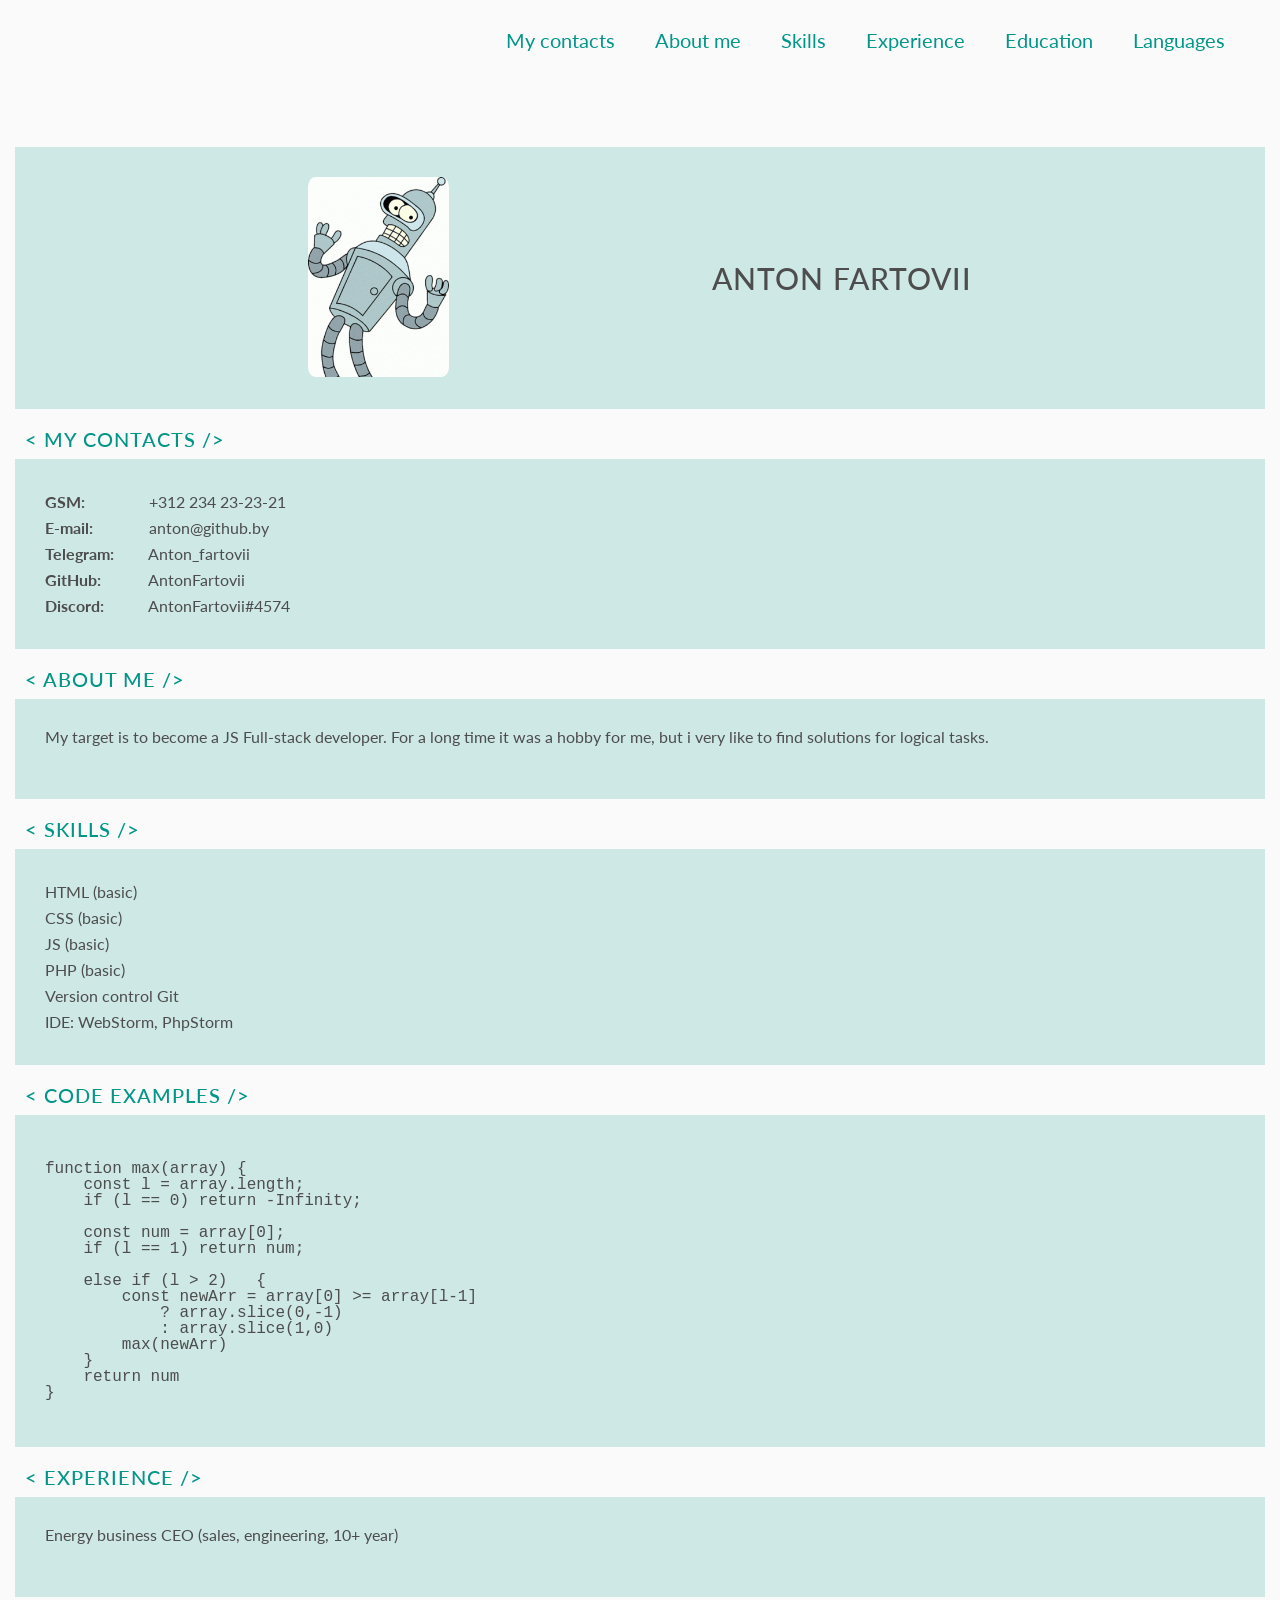
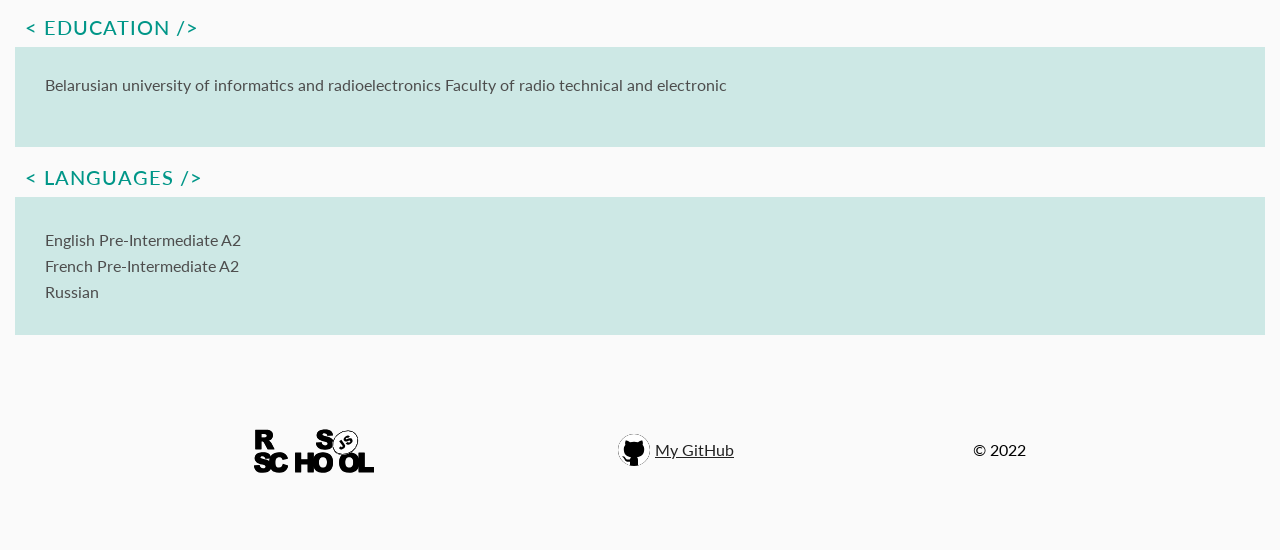
==== index.html @ df0a8c98 "fix: bags section CODE" ====
<!doctype html>
<html lang="en">
<head>
    <meta charset="UTF-8">
    <meta name="viewport" content="width=device-width,initial-scale=1.0,viewport-fit=cover">
    <meta http-equiv="X-UA-Compatible" content="ie=edge">
    <link rel="preconnect" href="https://fonts.googleapis.com">
    <link rel="preconnect" href="https://fonts.gstatic.com" crossorigin>
    <link href="https://fonts.googleapis.com/css2?family=Lato:ital,wght@0,100;0,300;0,400;0,700;0,900;1,100;1,300;1,400;1,700;1,900&display=swap" rel="stylesheet">
    <link rel="icon" href="assets/favicon.ico">
    <link rel="stylesheet" href="./styles/reset.css">
    <link rel="stylesheet" href="./styles/styles.css">
    <title>cv</title>
</head>

<body>

<header>
    <div class="container">
            <nav class="nav">
                <ul class="nav-list">
                    <li class="nav-item">
                        <a href="#contacts" class="nav-link">My contacts</a>
                    </li>
                    <li class="nav-item">
                        <a href="#about" class="nav-link">About me</a>
                    </li>
                    <li class="nav-item">
                        <a href="#skills" class="nav-link">Skills</a></li>
                    <li class="nav-item">
                        <a href="#experience" class="nav-link">Experience</a>
                    </li>
                    <li class="nav-item">
                        <a href="#education" class="nav-link">Education</a>
                    </li>
                    <li class="nav-item">
                        <a href="#languages" class="nav-link">Languages</a>
                    </li>
                </ul>
            </nav>
    </div>
</header>

<main>
    <div class="container">
        <section class="section section-profile" id="profile">
            <div>
                <img src="./assets/img/avatar.gif" alt="Anton photo"/>
            </div>
            <div>
                <h1 class="section-title">Anton Fartovii</h1>
            </div>
        </section>
        <section class="section" id="contacts">
            <h2 class="section-title">&lt; My contacts &#47;&gt;</h2>
            <ul>
                <li><b>GSM:</b> +312 234 23-23-21</li>
                <li><b>E-mail:</b> anton@github.by</li>
                <li><b>Telegram:</b> Anton_fartovii</li>
                <li><b>GitHub:</b> AntonFartovii</li>
                <li><b>Discord:</b> AntonFartovii#4574</li>
            </ul>
        </section>
        <section class="section" id="about">
            <h2 class="section-title">&lt; About me &#47;&gt;</h2>
            <p>
                My target is to become a JS Full-stack developer.
                For a long time it was a hobby for me, but i very
                like to find solutions for logical tasks.
            </p>
        </section>
        <section class="section" id="skills">
            <h2 class="section-title">&lt; Skills &#47;&gt;</h2>
            <ul>
                <li>HTML (basic)</li>
                <li>CSS (basic)</li>
                <li>JS (basic)</li>
                <li>PHP (basic)</li>
                <li>Version control Git</li>
                <li>IDE: WebStorm, PhpStorm</li>
            </ul>
        </section>
        <section class="section" id="code">
            <h2 class="section-title">&lt; Code examples &#47;&gt;</h2>
            <pre class="pre">
<code>
function max(array) {
    const l = array.length;
    if (l == 0) return -Infinity;

    const num = array[0];
    if (l == 1) return num;

    else if (l > 2)   {
        const newArr = array[0] >= array[l-1]
            ? array.slice(0,-1)
            : array.slice(1,0)
        max(newArr)
    }
    return num
}
</code>
</pre>

        </section>
        <section class="section" id="experience">
            <h2 class="section-title">&lt; Experience &#47;&gt;</h2>
            <p>
                Energy business CEO (sales, engineering, 10+ year)
            </p>
        </section>
        <section class="section" id="education">
            <h2 class="section-title">&lt; Education &#47;&gt;</h2>
            <p>
                Belarusian university of informatics and radioelectronics
                Faculty of radio technical and electronic
            </p>
        </section>
        <section class="section" id="languages">
            <h2 class="section-title">&lt; Languages &#47;&gt;</h2>
                <ul>
                    <li>English Pre-Intermediate A2</li>
                    <li>French Pre-Intermediate A2</li>
                    <li>Russian</li>
                </ul>
        </section>
    </div>
</main>

<footer class="footer">
    <div class="container container-footer">
        <div class="rss-logo">
            <a href="https://rs.school/js/">
                <img src="./assets/svg/rs_school_js.svg" alt="The Rolling Scopes Shcoll Logo" />
            </a>
        </div>
        <div class="git-logo">
            <a href="https://github.com/AntonFartovii">
                <img src="./assets/svg/github-logo.svg" alt="GitHub Logo" />
                My GitHub
            </a>
        </div>
        <div>
            © 2022
        </div>


    </div>
</footer>

</body>
</html>
---- styles/styles.css ----
@font-face {
    font-family: Lato;
    src: url("../assets/fonts/Lato");
}

html {
    scroll-behavior: smooth;
}

body {
    font-family: 'Lato', sans-serif;
    display: flex;
    flex-direction: column;
    justify-content: space-between;
    background: #fafafa ;
}
/**************** for all ******************/
.nav-link, h2 {
    color: #009688;
}

.container {
    height:  100%;
    max-width: 1440px;
    margin: 0 auto;
    padding: 15px;
}

/**************** header ******************/
.nav {
}

.nav-list {
    display: flex;
    justify-content: flex-end;
    list-style: none;
    padding: 0 20px;
    line-height: 50px;
    flex-wrap: wrap;
    align-content: flex-end;
    align-items: flex-start;
}
.nav-link {
    font-size: 20px;
    padding: 0 20px;
    line-height: 50px;
    text-decoration: none;
}
.nav-link:hover {
    text-decoration: underline;
}

/**************** main ******************/
.container .section {
    font-size: 16px;
    position: relative;
    /*max-width: 900px;*/
    min-height: 100px;
    padding: 30px;
    margin: 0 auto;
    margin-top: 50px;
    background: #0096882e;
    color: #4d4d4d;
    /*border: 1px solid #0096882e;*/
}
.section li {
    padding: 5px 0;
}
.section li b {
    display: inline-block;
    width: 100px;
}

.section-title {
    font-weight: 500;
    text-transform: uppercase;
    letter-spacing: 1px;
    word-break: break-word
}
h1 {
    font-size: 30px;
}

h2 {
    font-size: 20px;
    position: absolute;
    left: 0px;
    top: -35px;
    padding: 5px 10px;
    border-radius: 7px;
}
.section-profile {
    display: flex;
    justify-content: space-evenly;
    align-items: center;
    flex-direction: row;
    flex-wrap: nowrap;
}
.section-profile img {
    position: relative;
    border-radius: 5%;
    max-width: 200px;
    max-height: 200px;
}

.pre {
    white-space: pre;
    word-break: break-word;
    word-wrap: break-word;
    display: block;
    overflow-x: auto;
}

/**************** footer ******************/
.container-footer {
    min-height: 200px;
}

.container-footer, .git-logo a, .rss-logo a {

    display: flex;
    justify-content: space-evenly;
    align-items: center;
    flex-direction: row;

}

.git-logo img {
    border-radius: 50%;
    background: #000;
    margin: 0 5px;

}
.rss-logo {
    width: 120px;
    height: 45px;
    background-image: url(../assets/svg/rs_school_js.svg);
    background-size: contain;
    background-repeat: no-repeat;
}

/**************** media ******************/
@media (max-width: 768px) {
    .container-footer > div {
        margin: 10px 0;
    }
    .section-profile, .container-footer {
        justify-content: center;
        flex-direction: column;
        flex-wrap: nowrap;
        align-items: center;
        align-content: center;
    }
}
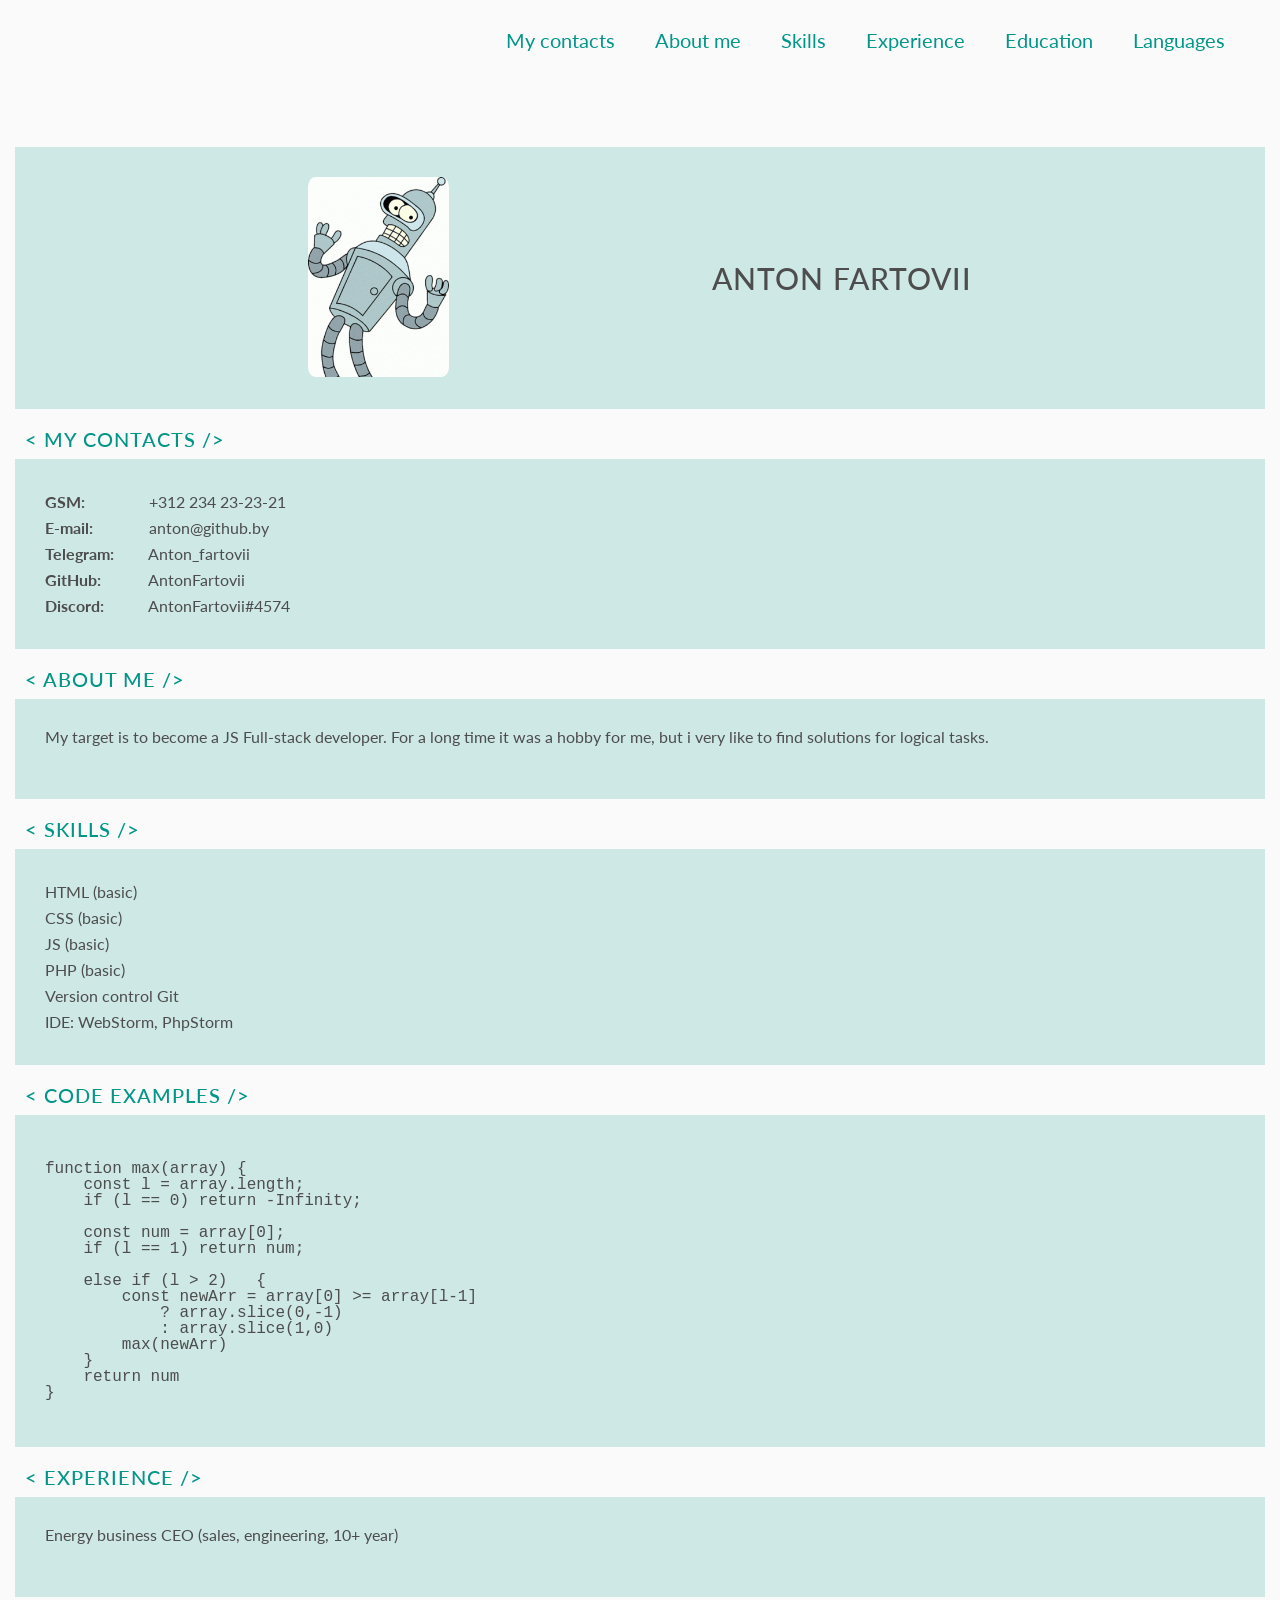
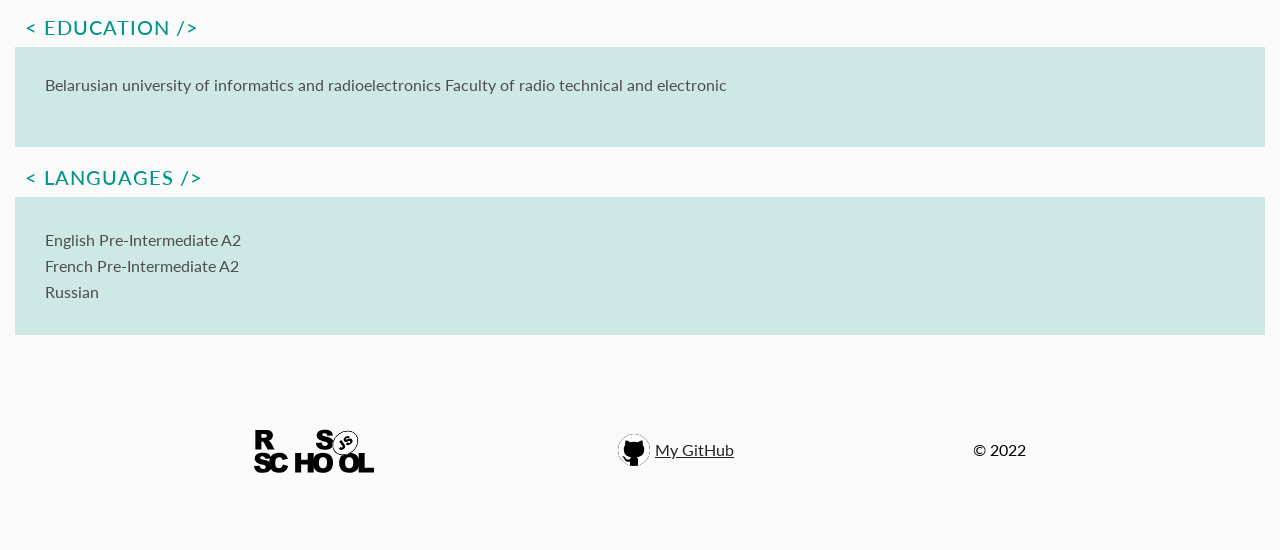
==== commit 7e6dcb27: "fix: bugs rss logo" ====
--- a/index.html
+++ b/index.html
@@ -131,7 +131,6 @@
     <div class="container container-footer">
         <div class="rss-logo">
             <a href="https://rs.school/js/">
-                <img src="./assets/svg/rs_school_js.svg" alt="The Rolling Scopes Shcoll Logo" />
             </a>
         </div>
         <div class="git-logo">
--- a/styles/styles.css
+++ b/styles/styles.css
@@ -131,7 +131,8 @@
     margin: 0 5px;
 
 }
-.rss-logo {
+.rss-logo a {
+    display: block;
     width: 120px;
     height: 45px;
     background-image: url(../assets/svg/rs_school_js.svg);
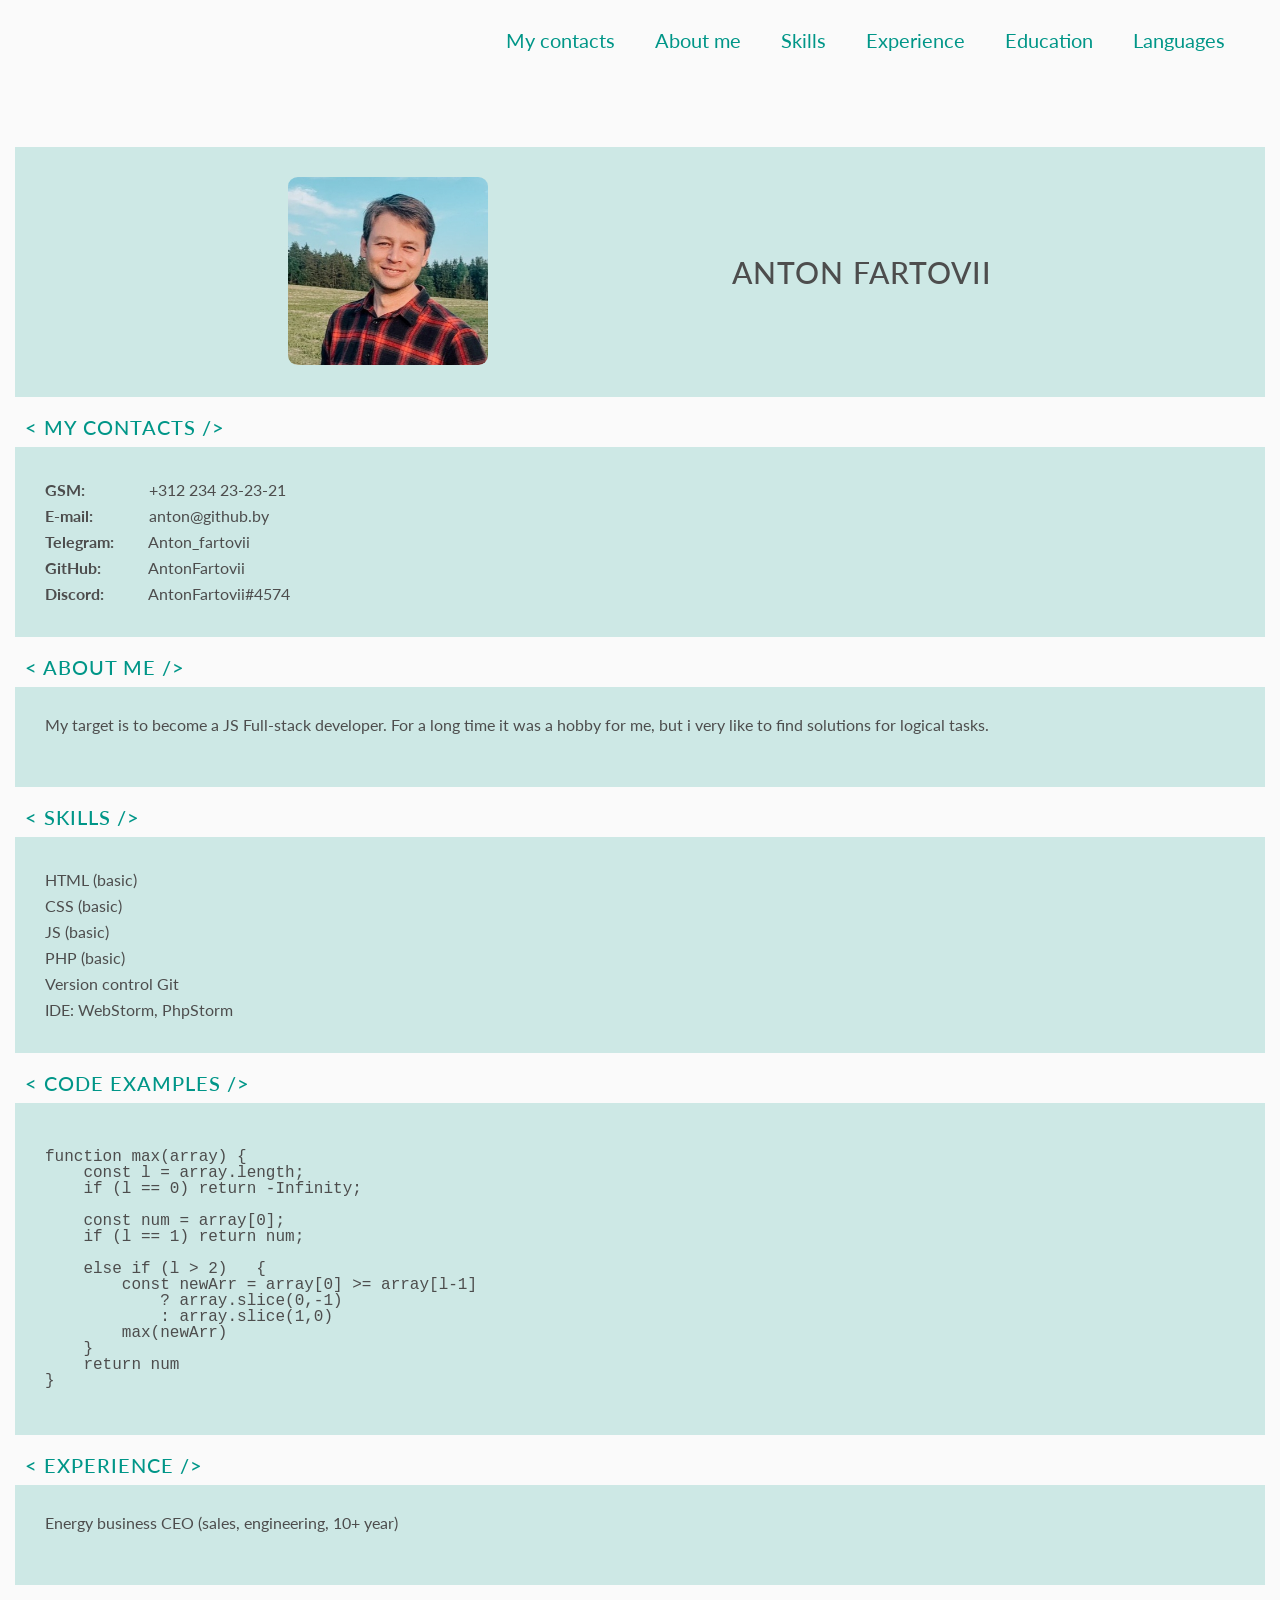
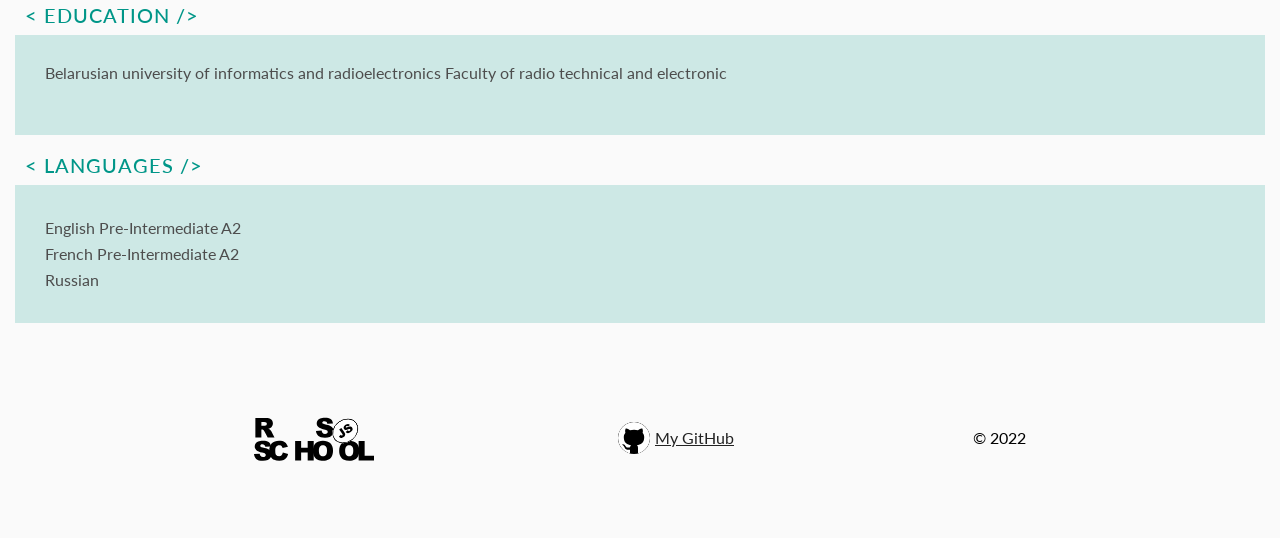
==== commit 08962124: "feat: done" ====
--- a/index.html
+++ b/index.html
@@ -1,4 +1,4 @@
-<!doctype html>
+<!DOCTYPE html>
 <html lang="en">
 <head>
     <meta charset="UTF-8">
@@ -17,27 +17,27 @@
 
 <header>
     <div class="container">
-            <nav class="nav">
-                <ul class="nav-list">
-                    <li class="nav-item">
-                        <a href="#contacts" class="nav-link">My contacts</a>
-                    </li>
-                    <li class="nav-item">
-                        <a href="#about" class="nav-link">About me</a>
-                    </li>
-                    <li class="nav-item">
-                        <a href="#skills" class="nav-link">Skills</a></li>
-                    <li class="nav-item">
-                        <a href="#experience" class="nav-link">Experience</a>
-                    </li>
-                    <li class="nav-item">
-                        <a href="#education" class="nav-link">Education</a>
-                    </li>
-                    <li class="nav-item">
-                        <a href="#languages" class="nav-link">Languages</a>
-                    </li>
-                </ul>
-            </nav>
+        <nav class="nav">
+            <ul class="nav-list">
+                <li class="nav-item">
+                    <a href="#contacts" class="nav-link">My contacts</a>
+                </li>
+                <li class="nav-item">
+                    <a href="#about" class="nav-link">About me</a>
+                </li>
+                <li class="nav-item">
+                    <a href="#skills" class="nav-link">Skills</a></li>
+                <li class="nav-item">
+                    <a href="#experience" class="nav-link">Experience</a>
+                </li>
+                <li class="nav-item">
+                    <a href="#education" class="nav-link">Education</a>
+                </li>
+                <li class="nav-item">
+                    <a href="#languages" class="nav-link">Languages</a>
+                </li>
+            </ul>
+        </nav>
     </div>
 </header>
 
@@ -45,7 +45,7 @@
     <div class="container">
         <section class="section section-profile" id="profile">
             <div>
-                <img src="./assets/img/avatar.gif" alt="Anton photo"/>
+                <img src="./assets/img/im2.jpg" alt="Anton photo">
             </div>
             <div>
                 <h1 class="section-title">Anton Fartovii</h1>
@@ -118,11 +118,11 @@
         </section>
         <section class="section" id="languages">
             <h2 class="section-title">&lt; Languages &#47;&gt;</h2>
-                <ul>
-                    <li>English Pre-Intermediate A2</li>
-                    <li>French Pre-Intermediate A2</li>
-                    <li>Russian</li>
-                </ul>
+            <ul>
+                <li>English Pre-Intermediate A2</li>
+                <li>French Pre-Intermediate A2</li>
+                <li>Russian</li>
+            </ul>
         </section>
     </div>
 </main>
@@ -135,7 +135,7 @@
         </div>
         <div class="git-logo">
             <a href="https://github.com/AntonFartovii">
-                <img src="./assets/svg/github-logo.svg" alt="GitHub Logo" />
+                <img src="./assets/svg/github-logo.svg" alt="GitHub Logo">
                 My GitHub
             </a>
         </div>
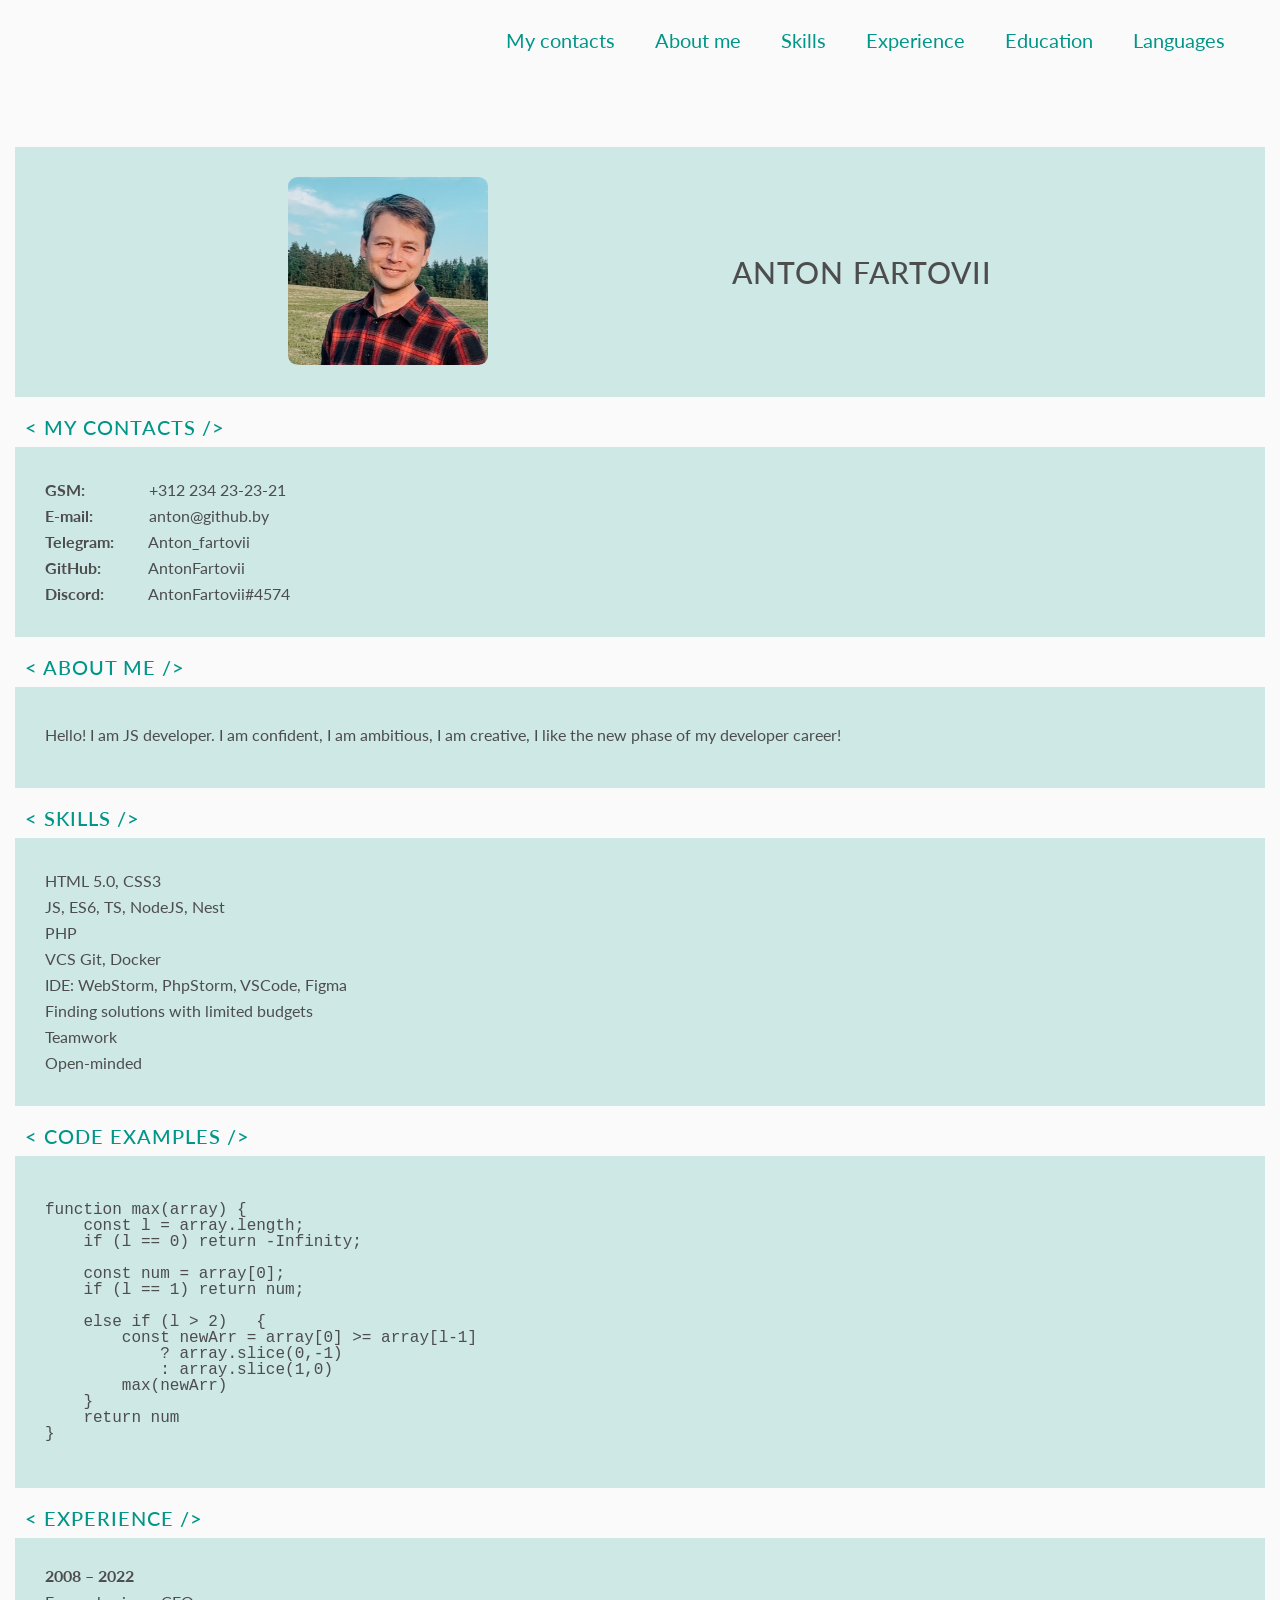
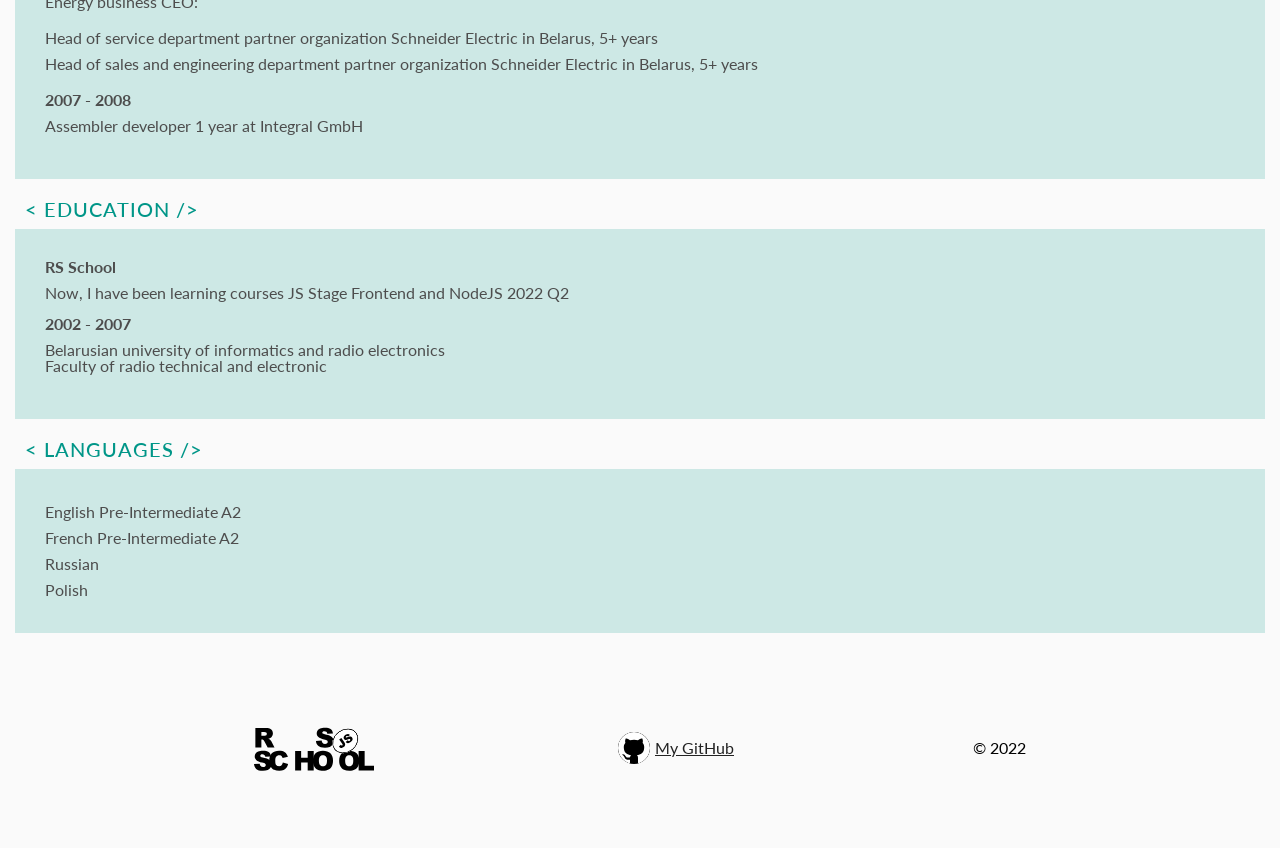
==== commit 7adac9ce: "feat: add info" ====
--- a/index.html
+++ b/index.html
@@ -20,21 +20,21 @@
         <nav class="nav">
             <ul class="nav-list">
                 <li class="nav-item">
-                    <a href="#contacts" class="nav-link">My contacts</a>
+                    <a href="#contacts" class="nav-link" title="My contacts">My contacts</a>
                 </li>
                 <li class="nav-item">
-                    <a href="#about" class="nav-link">About me</a>
+                    <a href="#about" class="nav-link" title="About me">About me</a>
                 </li>
                 <li class="nav-item">
-                    <a href="#skills" class="nav-link">Skills</a></li>
+                    <a href="#skills" class="nav-link" title="Skills">Skills</a></li>
                 <li class="nav-item">
-                    <a href="#experience" class="nav-link">Experience</a>
+                    <a href="#experience" class="nav-link" title="Experience">Experience</a>
                 </li>
                 <li class="nav-item">
-                    <a href="#education" class="nav-link">Education</a>
+                    <a href="#education" class="nav-link" title="Education">Education</a>
                 </li>
                 <li class="nav-item">
-                    <a href="#languages" class="nav-link">Languages</a>
+                    <a href="#languages" class="nav-link" title="Languages">Languages</a>
                 </li>
             </ul>
         </nav>
@@ -64,20 +64,21 @@
         <section class="section" id="about">
             <h2 class="section-title">&lt; About me &#47;&gt;</h2>
             <p>
-                My target is to become a JS Full-stack developer.
-                For a long time it was a hobby for me, but i very
-                like to find solutions for logical tasks.
+                Hello! I am JS developer. I am confident, I am ambitious, I am creative,
+                I like the new phase of my developer career!
             </p>
         </section>
         <section class="section" id="skills">
             <h2 class="section-title">&lt; Skills &#47;&gt;</h2>
             <ul>
-                <li>HTML (basic)</li>
-                <li>CSS (basic)</li>
-                <li>JS (basic)</li>
-                <li>PHP (basic)</li>
-                <li>Version control Git</li>
-                <li>IDE: WebStorm, PhpStorm</li>
+                <li>HTML 5.0, CSS3</li>
+                <li>JS, ES6, TS, NodeJS, Nest</li>
+                <li>PHP</li>
+                <li>VCS Git, Docker</li>
+                <li>IDE: WebStorm, PhpStorm, VSCode, Figma</li>
+                <li>Finding solutions with limited budgets</li>
+                <li>Teamwork</li>
+                <li>Open-minded</li>
             </ul>
         </section>
         <section class="section" id="code">
@@ -105,14 +106,21 @@
         </section>
         <section class="section" id="experience">
             <h2 class="section-title">&lt; Experience &#47;&gt;</h2>
-            <p>
-                Energy business CEO (sales, engineering, 10+ year)
-            </p>
+
+            <h5>2008 – 2022</h5>
+            <p>Energy business CEO:<ul><li>Head of service department partner organization Schneider Electric in Belarus, 5+ years</li><li>Head of sales and engineering department partner organization Schneider Electric in Belarus, 5+ years</li></ul></p><h5>2007 - 2008</h5>
+            <p>Assembler developer 1 year at Integral GmbH</p>
         </section>
         <section class="section" id="education">
             <h2 class="section-title">&lt; Education &#47;&gt;</h2>
+            <h5>RS School</h5>
             <p>
-                Belarusian university of informatics and radioelectronics
+                Now, I have been learning courses JS Stage Frontend and NodeJS 2022 Q2
+            </p>
+            <h5>2002 - 2007</h5>
+            <p>
+
+                Belarusian university of informatics and radio electronics<br>
                 Faculty of radio technical and electronic
             </p>
         </section>
@@ -122,6 +130,7 @@
                 <li>English Pre-Intermediate A2</li>
                 <li>French Pre-Intermediate A2</li>
                 <li>Russian</li>
+                <li>Polish</li>
             </ul>
         </section>
     </div>
--- a/styles/styles.css
+++ b/styles/styles.css
@@ -5,6 +5,10 @@
 
 html {
     scroll-behavior: smooth;
+}
+
+p {
+    margin: 10px 0 15px 0;
 }
 
 body {
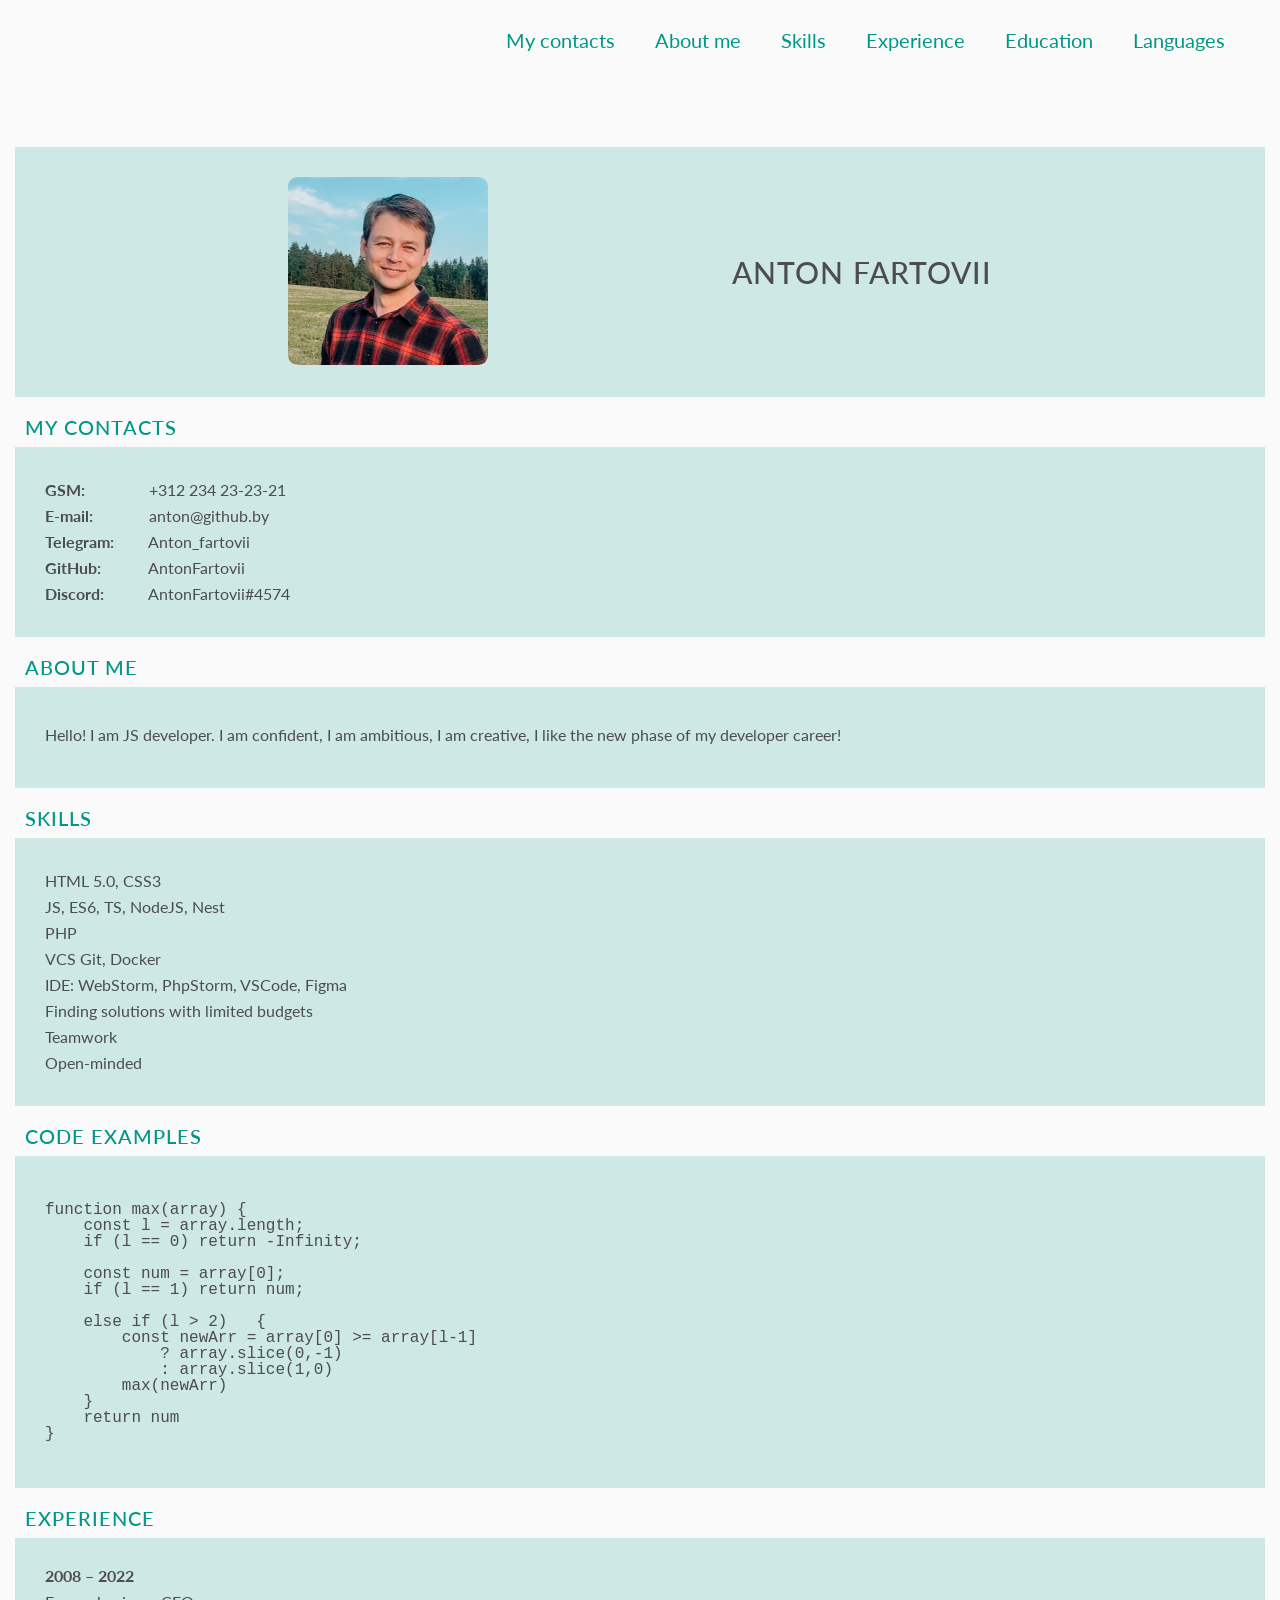
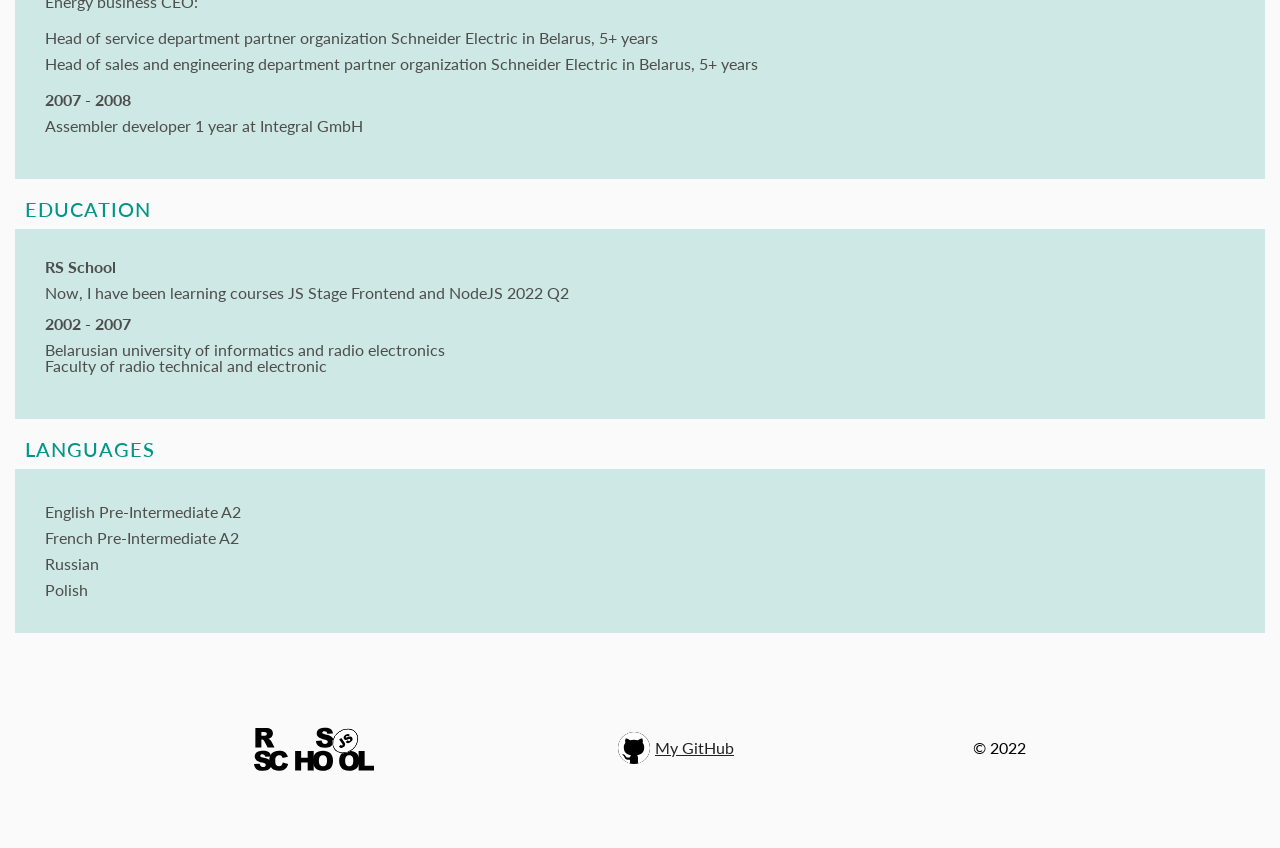
==== commit 46c644b7: "fix: bug" ====
--- a/index.html
+++ b/index.html
@@ -52,7 +52,7 @@
             </div>
         </section>
         <section class="section" id="contacts">
-            <h2 class="section-title">&lt; My contacts &#47;&gt;</h2>
+            <h2 class="section-title">My contacts</h2>
             <ul>
                 <li><b>GSM:</b> +312 234 23-23-21</li>
                 <li><b>E-mail:</b> anton@github.by</li>
@@ -62,14 +62,14 @@
             </ul>
         </section>
         <section class="section" id="about">
-            <h2 class="section-title">&lt; About me &#47;&gt;</h2>
+            <h2 class="section-title">About me</h2>
             <p>
                 Hello! I am JS developer. I am confident, I am ambitious, I am creative,
                 I like the new phase of my developer career!
             </p>
         </section>
         <section class="section" id="skills">
-            <h2 class="section-title">&lt; Skills &#47;&gt;</h2>
+            <h2 class="section-title">Skills</h2>
             <ul>
                 <li>HTML 5.0, CSS3</li>
                 <li>JS, ES6, TS, NodeJS, Nest</li>
@@ -82,7 +82,7 @@
             </ul>
         </section>
         <section class="section" id="code">
-            <h2 class="section-title">&lt; Code examples &#47;&gt;</h2>
+            <h2 class="section-title">Code examples</h2>
             <pre class="pre">
 <code>
 function max(array) {
@@ -105,14 +105,14 @@
 
         </section>
         <section class="section" id="experience">
-            <h2 class="section-title">&lt; Experience &#47;&gt;</h2>
+            <h2 class="section-title">Experience</h2>
 
             <h5>2008 – 2022</h5>
             <p>Energy business CEO:<ul><li>Head of service department partner organization Schneider Electric in Belarus, 5+ years</li><li>Head of sales and engineering department partner organization Schneider Electric in Belarus, 5+ years</li></ul></p><h5>2007 - 2008</h5>
             <p>Assembler developer 1 year at Integral GmbH</p>
         </section>
         <section class="section" id="education">
-            <h2 class="section-title">&lt; Education &#47;&gt;</h2>
+            <h2 class="section-title">Education</h2>
             <h5>RS School</h5>
             <p>
                 Now, I have been learning courses JS Stage Frontend and NodeJS 2022 Q2
@@ -125,7 +125,7 @@
             </p>
         </section>
         <section class="section" id="languages">
-            <h2 class="section-title">&lt; Languages &#47;&gt;</h2>
+            <h2 class="section-title">Languages</h2>
             <ul>
                 <li>English Pre-Intermediate A2</li>
                 <li>French Pre-Intermediate A2</li>
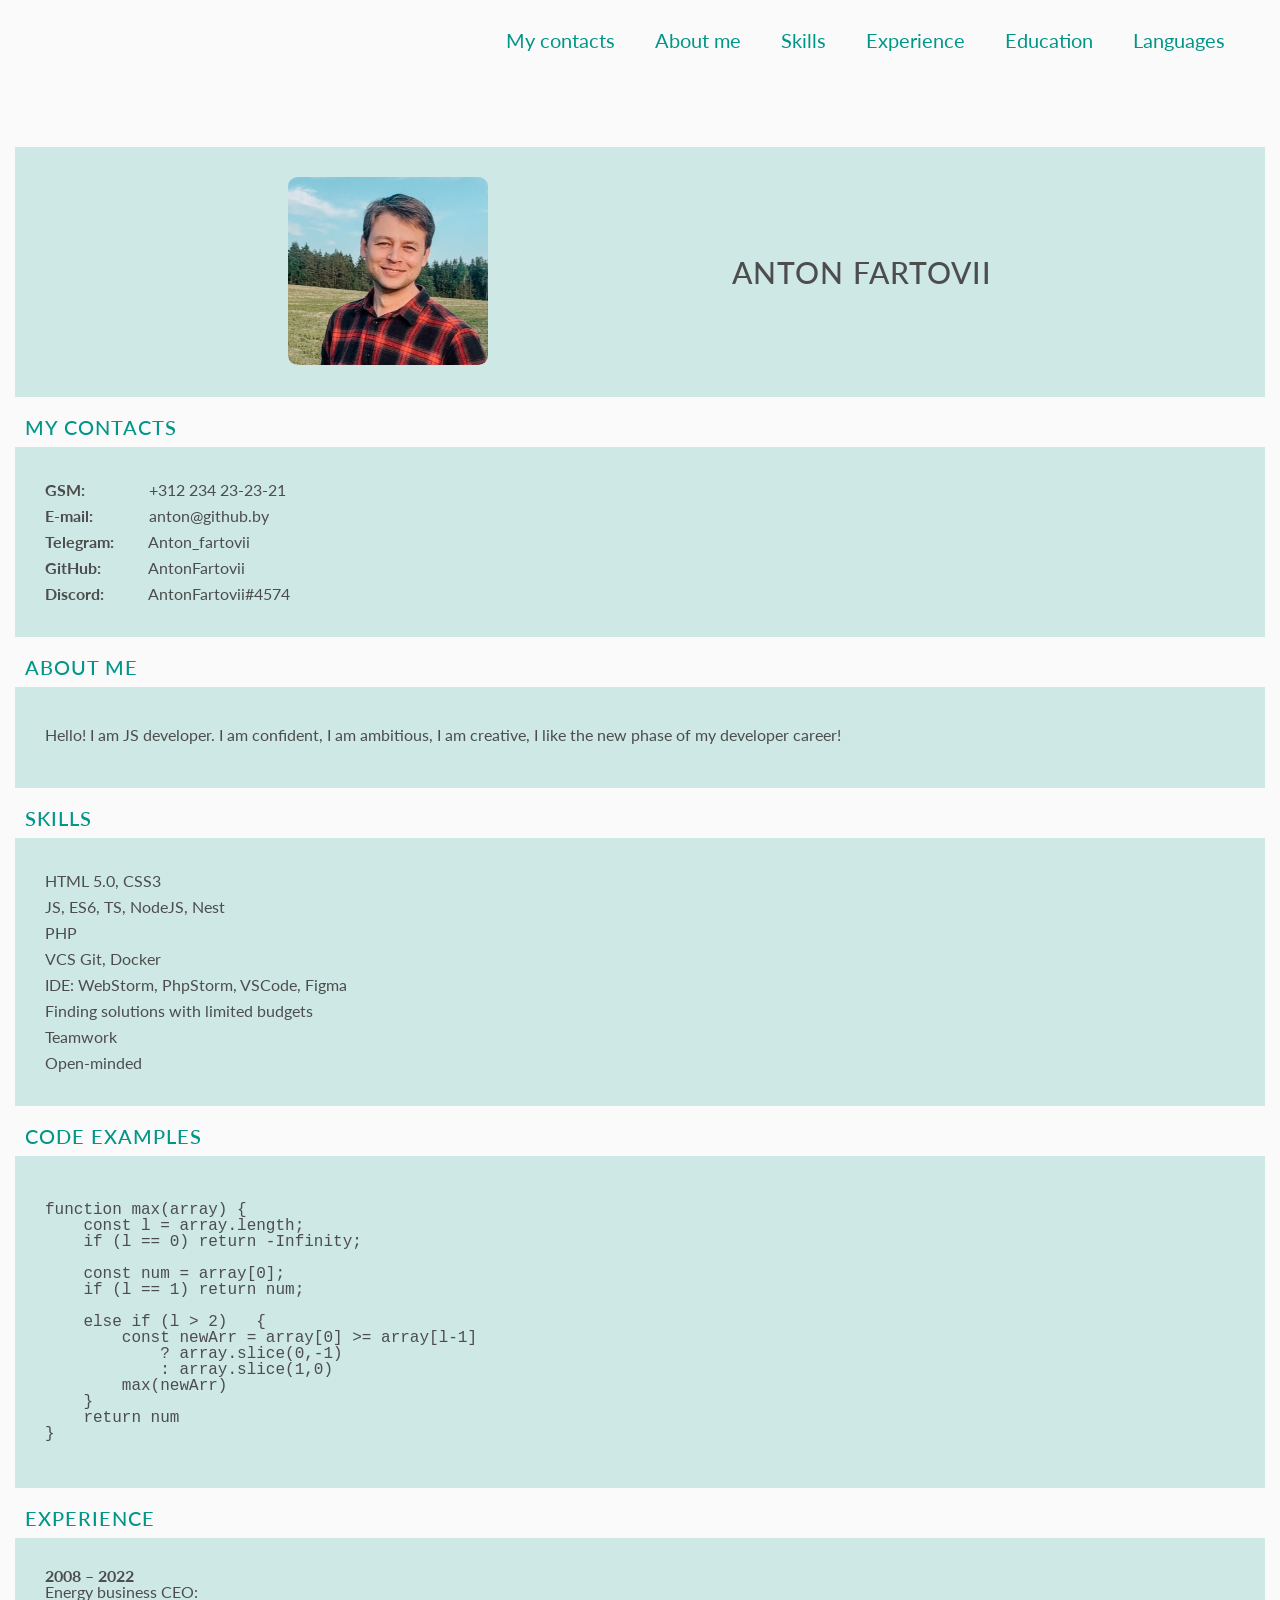
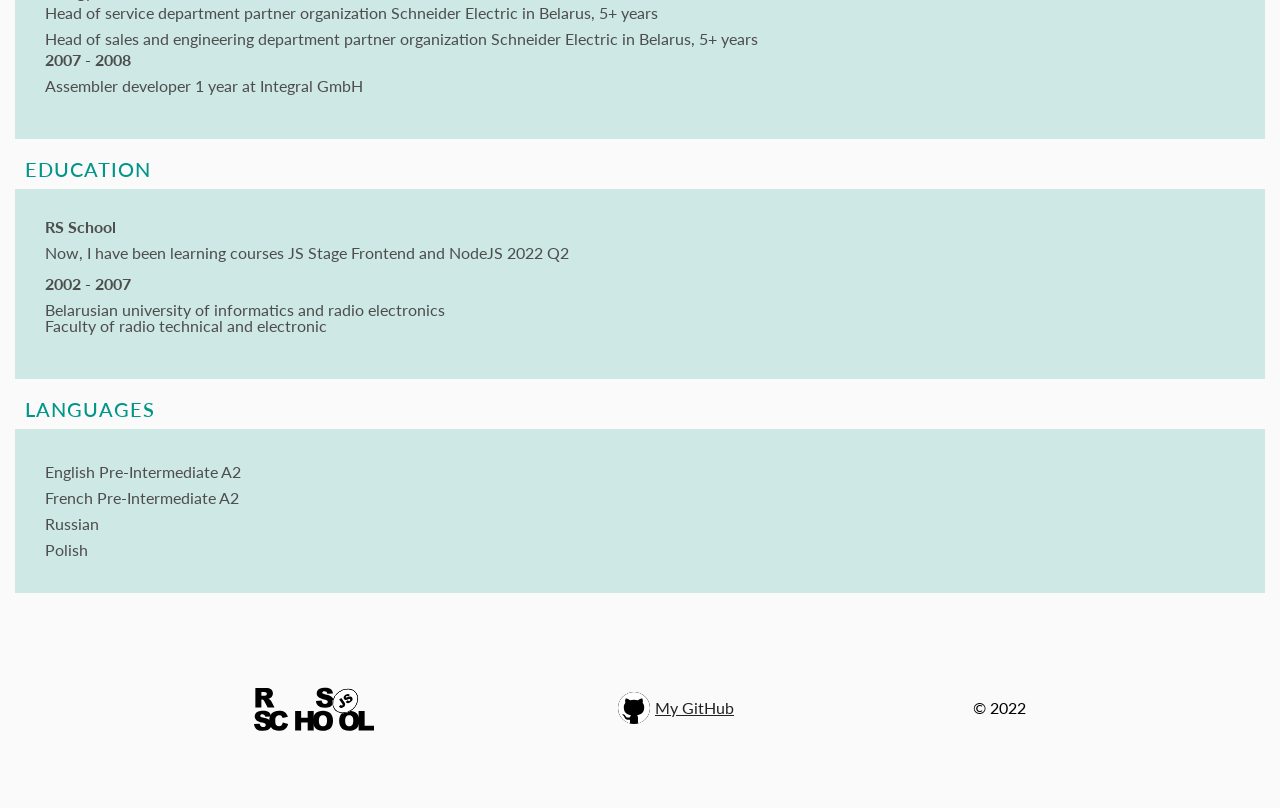
==== commit 3ff77340: "fix: bag ul" ====
--- a/index.html
+++ b/index.html
@@ -104,11 +104,17 @@
 </pre>
 
         </section>
+
         <section class="section" id="experience">
             <h2 class="section-title">Experience</h2>
 
             <h5>2008 – 2022</h5>
-            <p>Energy business CEO:<ul><li>Head of service department partner organization Schneider Electric in Belarus, 5+ years</li><li>Head of sales and engineering department partner organization Schneider Electric in Belarus, 5+ years</li></ul></p><h5>2007 - 2008</h5>
+            Energy business CEO:
+                <ul>
+                    <li>Head of service department partner organization Schneider Electric in Belarus, 5+ years</li>
+                    <li>Head of sales and engineering department partner organization Schneider Electric in Belarus, 5+ years</li>
+                </ul>
+            <h5>2007 - 2008</h5>
             <p>Assembler developer 1 year at Integral GmbH</p>
         </section>
         <section class="section" id="education">
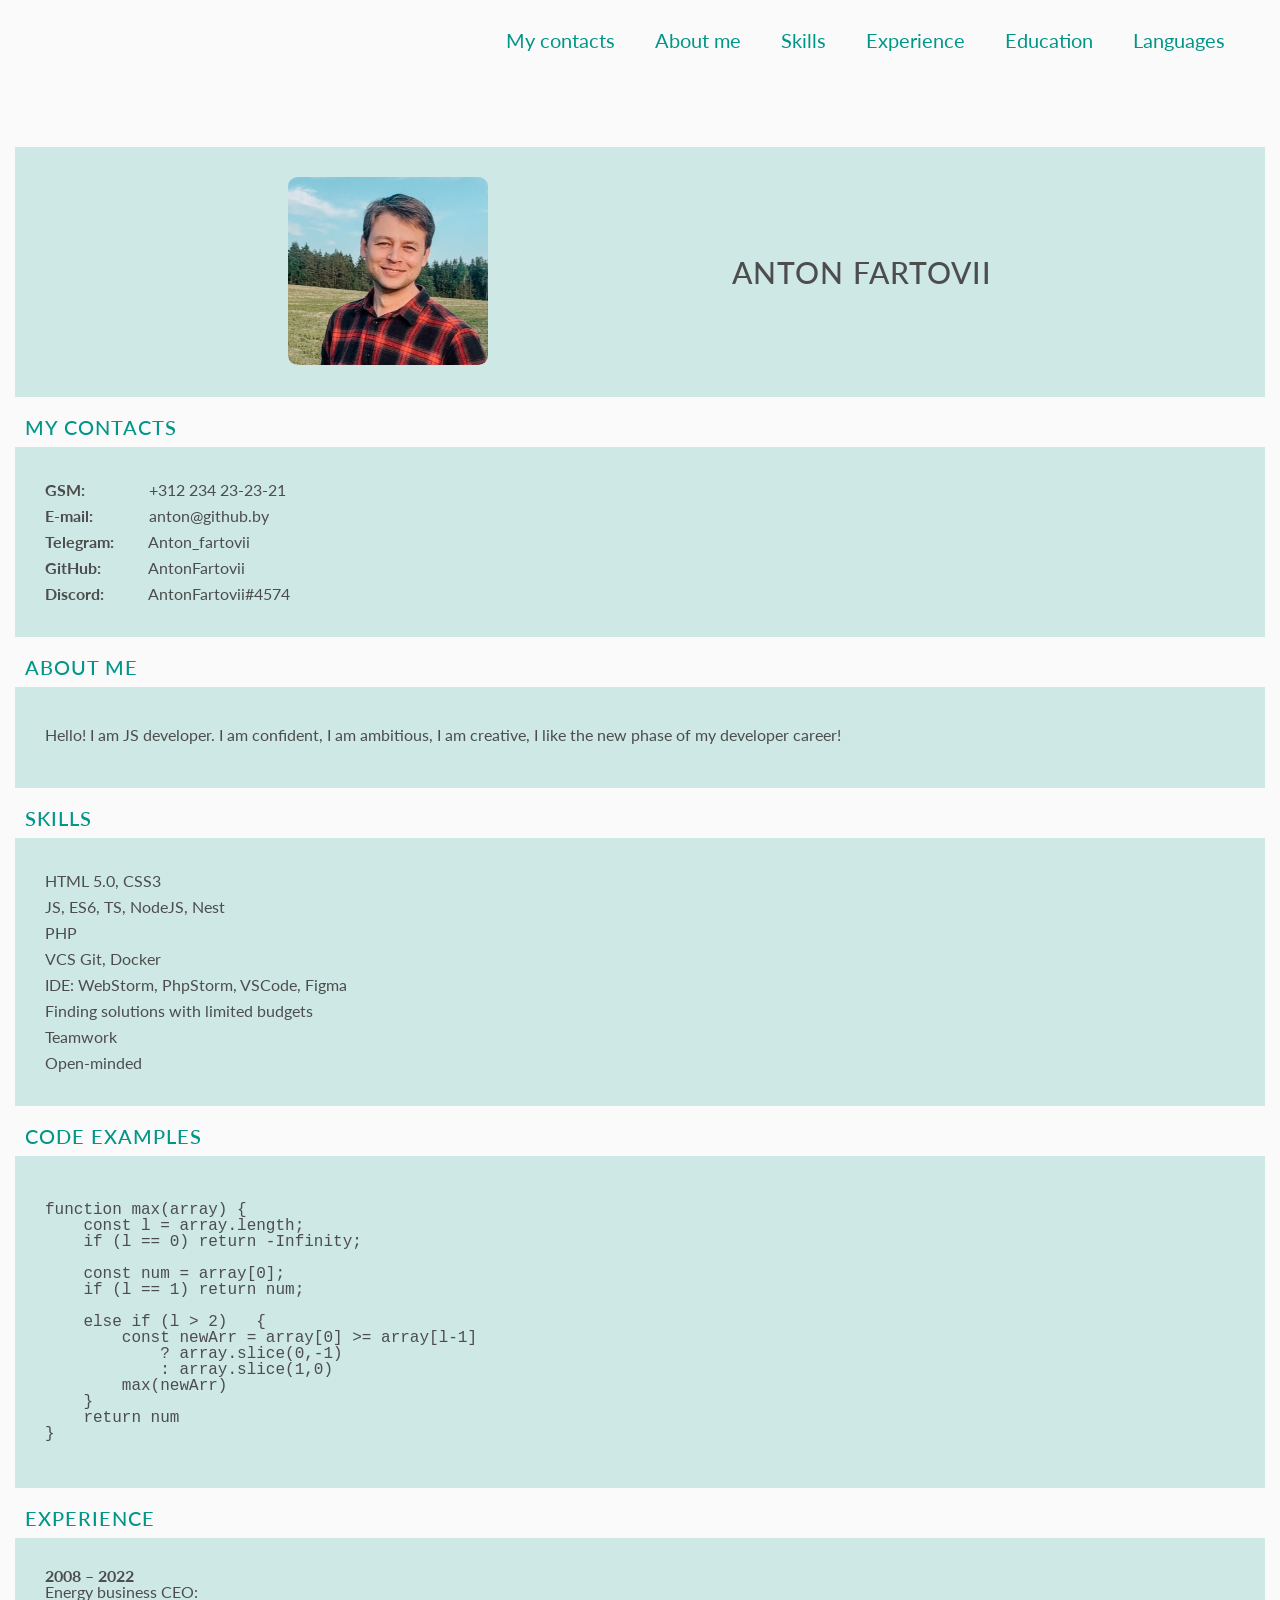
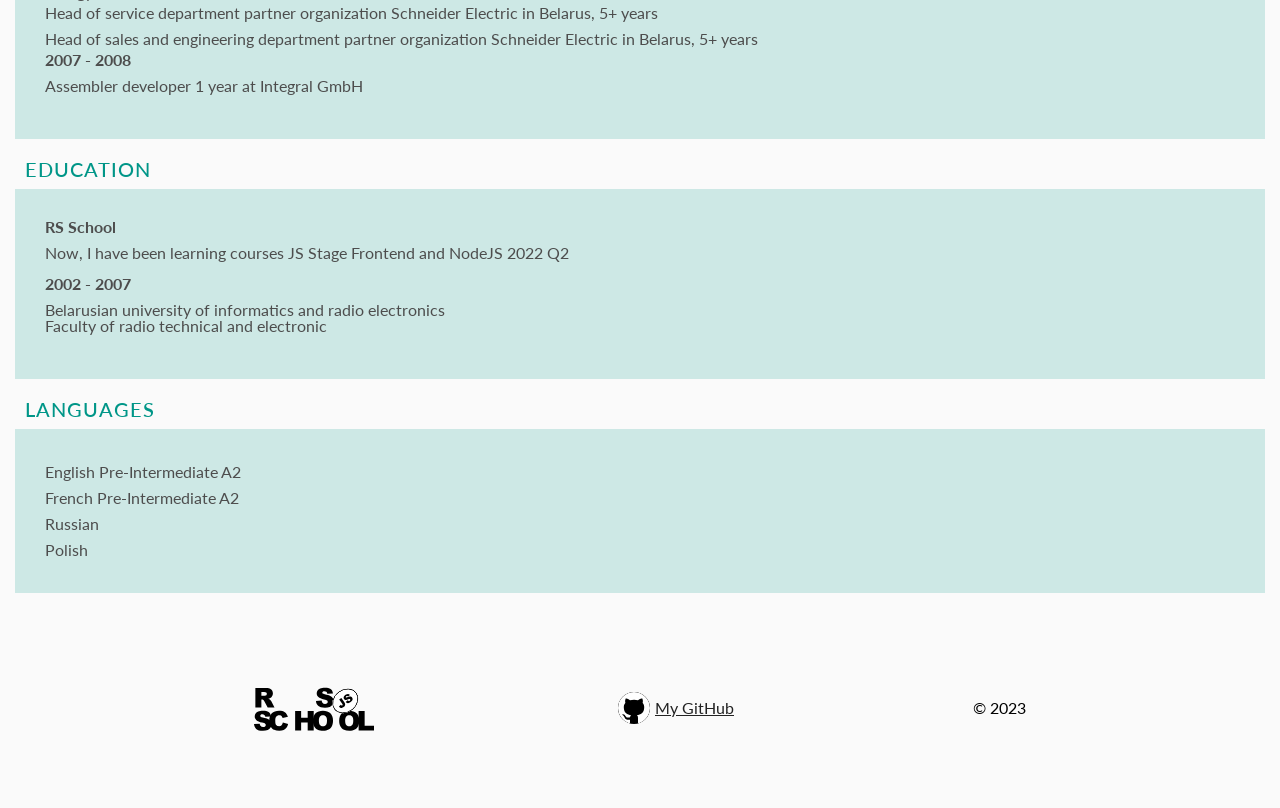
==== commit 291b6954: "fix: year in index.html" ====
--- a/index.html
+++ b/index.html
@@ -12,35 +12,32 @@
     <link rel="stylesheet" href="./styles/styles.css">
     <title>cv</title>
 </head>
-
 <body>
-
 <header>
     <div class="container">
         <nav class="nav">
             <ul class="nav-list">
                 <li class="nav-item">
-                    <a href="#contacts" class="nav-link" title="My contacts">My contacts</a>
+                    <a href="#contacts" class="nav-link" title="My contacts" alt="My contacts">My contacts</a>
                 </li>
                 <li class="nav-item">
-                    <a href="#about" class="nav-link" title="About me">About me</a>
+                    <a href="#about" class="nav-link" title="About me" alt="About me">About me</a>
                 </li>
                 <li class="nav-item">
-                    <a href="#skills" class="nav-link" title="Skills">Skills</a></li>
+                    <a href="#skills" class="nav-link" title="Skills" alt="Skills">Skills</a></li>
                 <li class="nav-item">
-                    <a href="#experience" class="nav-link" title="Experience">Experience</a>
+                    <a href="#experience" class="nav-link" title="Experience" alt="Experience">Experience</a>
                 </li>
                 <li class="nav-item">
-                    <a href="#education" class="nav-link" title="Education">Education</a>
+                    <a href="#education" class="nav-link" title="Education" alt="Education">Education</a>
                 </li>
                 <li class="nav-item">
-                    <a href="#languages" class="nav-link" title="Languages">Languages</a>
+                    <a href="#languages" class="nav-link" title="Languages" alt="Languages">Languages</a>
                 </li>
             </ul>
         </nav>
     </div>
 </header>
-
 <main>
     <div class="container">
         <section class="section section-profile" id="profile">
@@ -104,7 +101,6 @@
 </pre>
 
         </section>
-
         <section class="section" id="experience">
             <h2 class="section-title">Experience</h2>
 
@@ -141,7 +137,6 @@
         </section>
     </div>
 </main>
-
 <footer class="footer">
     <div class="container container-footer">
         <div class="rss-logo">
@@ -155,12 +150,9 @@
             </a>
         </div>
         <div>
-            © 2022
+            © 2023
         </div>
-
-
     </div>
 </footer>
-
 </body>
-</html>+</html>
